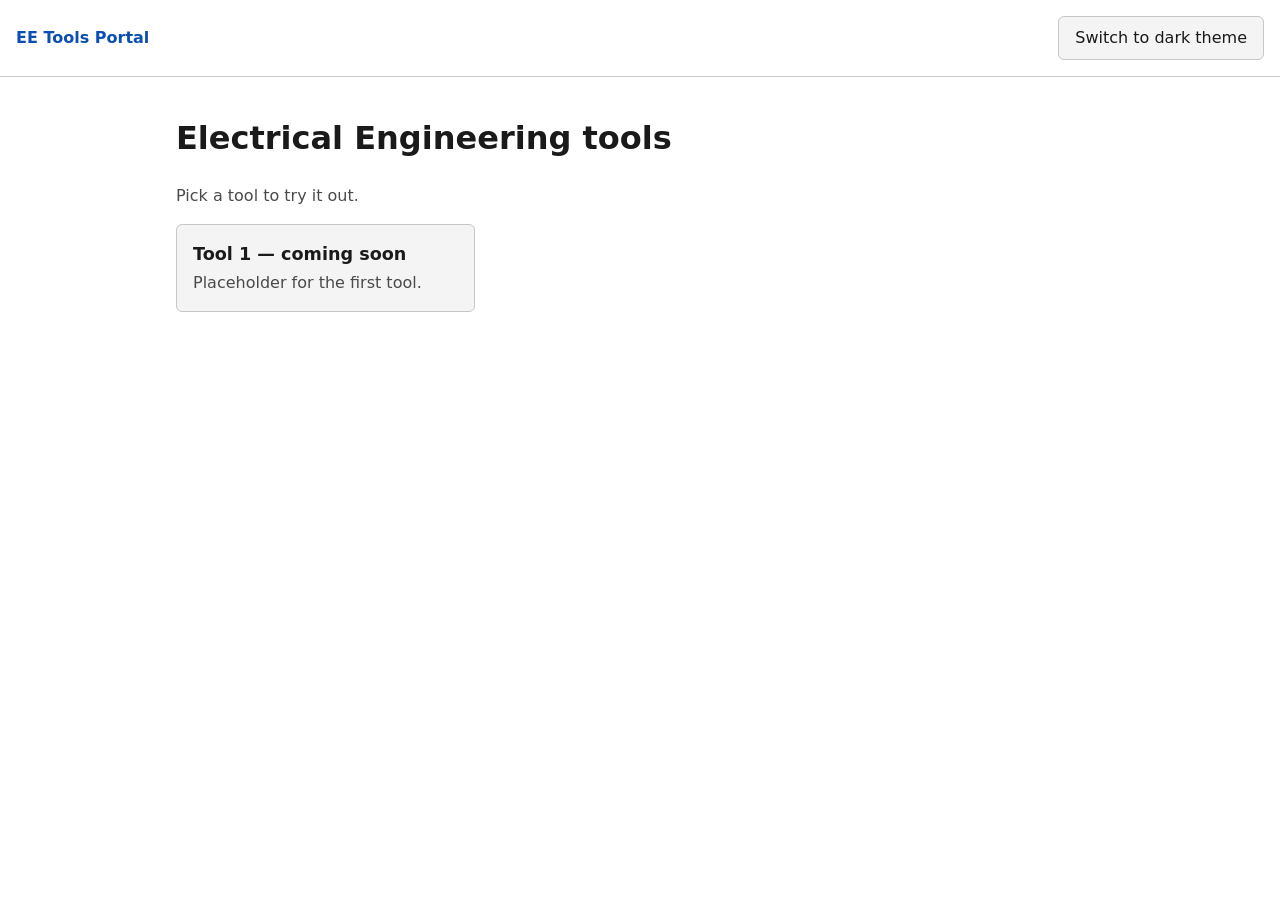
==== index.html @ 7837f7fe "Build portal homepage with theme toggle and placeholder tool card Co-Authored-By: Claude Sonnet 5.5 " ====
<!DOCTYPE html>
<html lang="en" data-theme="light">
<head>
  <meta charset="utf-8">
  <meta name="viewport" content="width=device-width, initial-scale=1">
  <title>EE Tools Portal</title>
  <link rel="stylesheet" href="css/style.css">
  <script src="js/theme.js"></script>
</head>
<body>
  <header class="site-header">
    <a href="index.html">EE Tools Portal</a>
    <button id="theme-toggle" type="button">Switch to dark theme</button>
  </header>
  <main>
    <h1>Electrical Engineering tools</h1>
    <p class="muted">Pick a tool to try it out.</p>
    <ul class="tool-grid">
      <li>
        <a class="card" href="tools/tool-1.html">
          <h2>Tool 1 — coming soon</h2>
          <p>Placeholder for the first tool.</p>
        </a>
      </li>
    </ul>
  </main>
</body>
</html>
---- css/style.css ----
:root {
  --bg: #ffffff;
  --text: #1a1a1a;
  --muted: #4a4a4a;
  --card-bg: #f4f4f4;
  --border: #c8c8c8;
  --link: #0b4fb3;
}

:root[data-theme="dark"] {
  --bg: #161616;
  --text: #f0f0f0;
  --muted: #c4c4c4;
  --card-bg: #242424;
  --border: #4a4a4a;
  --link: #8ab8ff;
}

* {
  box-sizing: border-box;
}

body {
  margin: 0;
  font-family: system-ui, sans-serif;
  line-height: 1.5;
  background: var(--bg);
  color: var(--text);
}

a {
  color: var(--link);
}

.site-header {
  display: flex;
  flex-wrap: wrap;
  align-items: center;
  justify-content: space-between;
  gap: 0.75rem;
  padding: 1rem;
  border-bottom: 1px solid var(--border);
}

.site-header a {
  font-weight: bold;
  text-decoration: none;
}

main {
  max-width: 60rem;
  margin: 0 auto;
  padding: 1rem;
}

.muted {
  color: var(--muted);
}

button,
.card {
  font: inherit;
  color: inherit;
}

button {
  min-height: 44px;
  padding: 0.5rem 1rem;
  background: var(--card-bg);
  border: 1px solid var(--border);
  border-radius: 6px;
  cursor: pointer;
}

.tool-grid {
  display: grid;
  grid-template-columns: 1fr;
  gap: 1rem;
  padding: 0;
  list-style: none;
}

.card {
  display: block;
  height: 100%;
  padding: 1rem;
  background: var(--card-bg);
  border: 1px solid var(--border);
  border-radius: 6px;
  text-decoration: none;
}

.card h2 {
  margin: 0 0 0.25rem;
  font-size: 1.1rem;
}

.card p {
  margin: 0;
  color: var(--muted);
}

a:focus-visible,
button:focus-visible {
  outline: 3px solid var(--link);
  outline-offset: 2px;
}

@media (min-width: 600px) {
  .tool-grid {
    grid-template-columns: repeat(2, 1fr);
  }
}

@media (min-width: 900px) {
  .tool-grid {
    grid-template-columns: repeat(3, 1fr);
  }
}
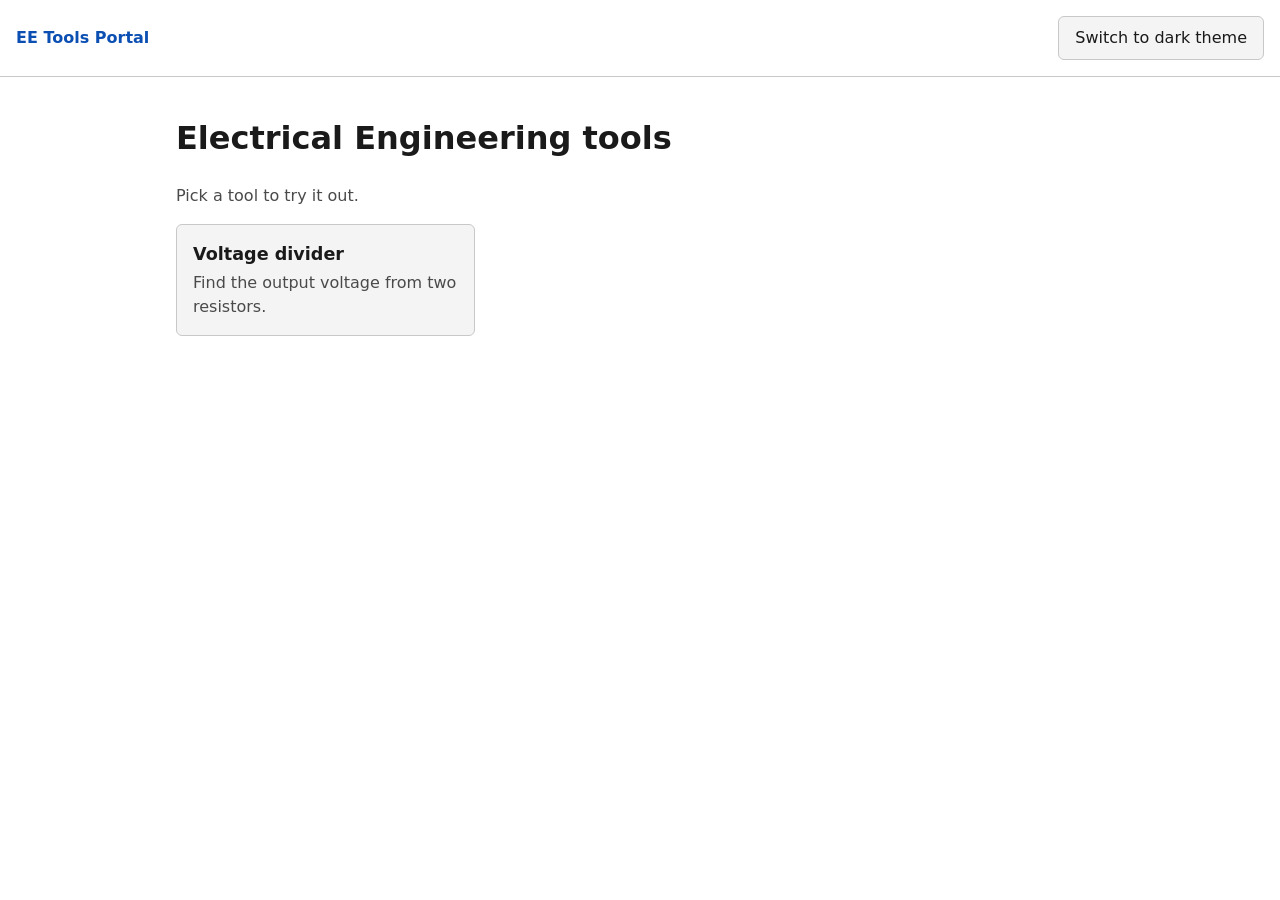
==== commit 2ca76626: "Replace placeholder with voltage divider tool Co-Authored-By: Claude Sonnet 5.5 <noreply@anthropic.c" ====
--- a/index.html
+++ b/index.html
@@ -17,9 +17,9 @@
     <p class="muted">Pick a tool to try it out.</p>
     <ul class="tool-grid">
       <li>
-        <a class="card" href="tools/tool-1.html">
-          <h2>Tool 1 — coming soon</h2>
-          <p>Placeholder for the first tool.</p>
+        <a class="card" href="tools/voltage-divider.html">
+          <h2>Voltage divider</h2>
+          <p>Find the output voltage from two resistors.</p>
         </a>
       </li>
     </ul>
--- a/css/style.css
+++ b/css/style.css
@@ -117,3 +117,62 @@
     grid-template-columns: repeat(3, 1fr);
   }
 }
+
+.field {
+  margin-bottom: 1rem;
+}
+
+.field label {
+  display: block;
+  margin-bottom: 0.25rem;
+}
+
+.field-row {
+  display: flex;
+  gap: 0.5rem;
+}
+
+input,
+select {
+  min-height: 44px;
+  padding: 0.5rem;
+  font: inherit;
+  color: var(--text);
+  background: var(--bg);
+  border: 1px solid var(--border);
+  border-radius: 6px;
+}
+
+input {
+  width: 100%;
+  max-width: 20rem;
+}
+
+.field-row input {
+  flex: 1;
+}
+
+.result {
+  margin-top: 1.5rem;
+}
+
+.result:not(:empty) {
+  padding: 1rem;
+  background: var(--card-bg);
+  border: 1px solid var(--border);
+  border-radius: 6px;
+}
+
+.result p {
+  margin: 0 0 0.5rem;
+}
+
+.result p:last-child {
+  margin-bottom: 0;
+}
+
+input:focus-visible,
+select:focus-visible {
+  outline: 3px solid var(--link);
+  outline-offset: 2px;
+}
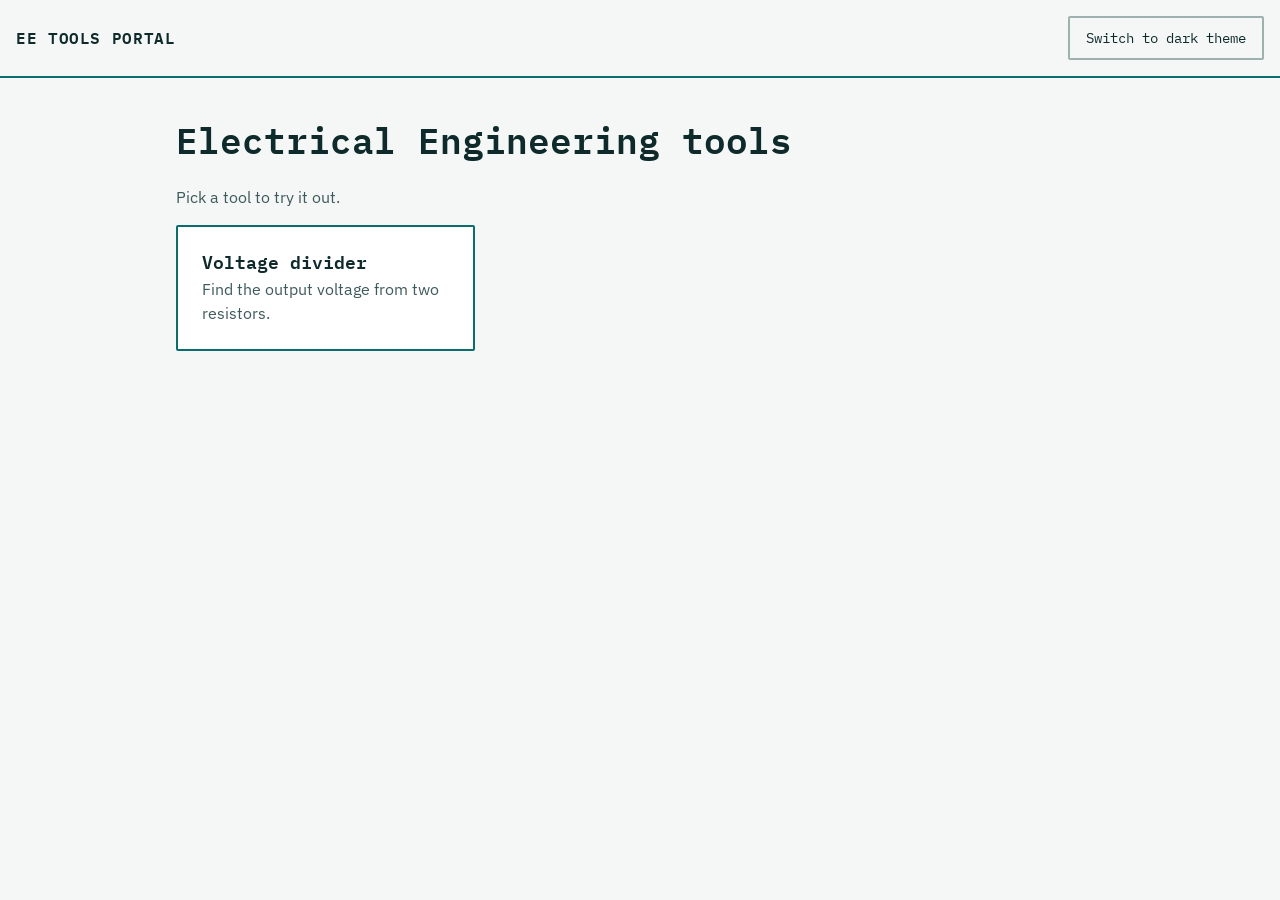
==== commit 3f624e92: "Apply Blueprint design direction and document it in CLAUDE.md Co-Authored-By: Claude Sonnet 5.5 <nor" ====
--- a/index.html
+++ b/index.html
@@ -5,6 +5,8 @@
   <meta name="viewport" content="width=device-width, initial-scale=1">
   <title>EE Tools Portal</title>
   <link rel="stylesheet" href="css/style.css">
+  <link rel="preconnect" href="https://fonts.googleapis.com">
+  <link rel="stylesheet" href="https://fonts.googleapis.com/css2?family=IBM+Plex+Mono:wght@400;600&family=IBM+Plex+Sans:wght@400;600&display=swap">
   <script src="js/theme.js"></script>
 </head>
 <body>
--- a/css/style.css
+++ b/css/style.css
@@ -1,19 +1,35 @@
+/* Design direction: Blueprint. Tokens are documented in CLAUDE.md. */
 :root {
-  --bg: #ffffff;
-  --text: #1a1a1a;
-  --muted: #4a4a4a;
-  --card-bg: #f4f4f4;
-  --border: #c8c8c8;
-  --link: #0b4fb3;
+  --bg: #f4f7f6;
+  --surface: #ffffff;
+  --border: #9db2af;
+  --text: #0e2a2b;
+  --muted: #3f5a5b;
+  --accent: #0b6e6e;
+  --on-accent: #ffffff;
+  --error: #a12626;
+
+  --font-mono: "IBM Plex Mono", ui-monospace, "Courier New", monospace;
+  --font-body: "IBM Plex Sans", system-ui, sans-serif;
+
+  --space-1: 0.25rem;
+  --space-2: 0.5rem;
+  --space-3: 1rem;
+  --space-4: 1.5rem;
+  --space-5: 2rem;
+  --radius: 2px;
+  --border-width: 2px;
 }
 
 :root[data-theme="dark"] {
-  --bg: #161616;
-  --text: #f0f0f0;
-  --muted: #c4c4c4;
-  --card-bg: #242424;
-  --border: #4a4a4a;
-  --link: #8ab8ff;
+  --bg: #0a1c26;
+  --surface: #11293a;
+  --border: #3d6179;
+  --text: #e6f4f4;
+  --muted: #9fc0c8;
+  --accent: #4fd1c5;
+  --on-accent: #04202a;
+  --error: #ff9a9a;
 }
 
 * {
@@ -22,14 +38,25 @@
 
 body {
   margin: 0;
-  font-family: system-ui, sans-serif;
+  font-family: var(--font-body);
   line-height: 1.5;
   background: var(--bg);
   color: var(--text);
 }
 
 a {
-  color: var(--link);
+  color: var(--accent);
+}
+
+h1,
+h2 {
+  font-family: var(--font-mono);
+  font-weight: 600;
+  line-height: 1.2;
+}
+
+h1 {
+  font-size: 1.75rem;
 }
 
 .site-header {
@@ -37,45 +64,78 @@
   flex-wrap: wrap;
   align-items: center;
   justify-content: space-between;
-  gap: 0.75rem;
-  padding: 1rem;
-  border-bottom: 1px solid var(--border);
+  gap: var(--space-3);
+  padding: var(--space-3);
+  border-bottom: var(--border-width) solid var(--accent);
 }
 
 .site-header a {
-  font-weight: bold;
+  font-family: var(--font-mono);
+  font-weight: 600;
+  letter-spacing: 0.04em;
+  text-transform: uppercase;
   text-decoration: none;
+  color: var(--text);
 }
 
 main {
   max-width: 60rem;
   margin: 0 auto;
-  padding: 1rem;
+  padding: var(--space-3);
 }
 
 .muted {
   color: var(--muted);
 }
 
+.back-link {
+  font-family: var(--font-mono);
+  font-weight: 600;
+}
+
 button,
-.card {
+input,
+select {
+  min-height: 44px;
   font: inherit;
-  color: inherit;
+  color: var(--text);
+  border: var(--border-width) solid var(--border);
+  border-radius: var(--radius);
 }
 
 button {
-  min-height: 44px;
-  padding: 0.5rem 1rem;
-  background: var(--card-bg);
-  border: 1px solid var(--border);
-  border-radius: 6px;
+  padding: var(--space-2) var(--space-3);
+  font-family: var(--font-mono);
+  font-size: 0.9rem;
+  background: transparent;
   cursor: pointer;
+}
+
+button[type="submit"] {
+  font-weight: 600;
+  letter-spacing: 0.04em;
+  text-transform: uppercase;
+  color: var(--on-accent);
+  background: var(--accent);
+  border-color: var(--accent);
+}
+
+input,
+select {
+  padding: var(--space-2) 0.75rem;
+  font-family: var(--font-mono);
+  background: var(--bg);
+}
+
+input {
+  width: 100%;
+  max-width: 20rem;
 }
 
 .tool-grid {
   display: grid;
   grid-template-columns: 1fr;
-  gap: 1rem;
+  gap: var(--space-3);
   padding: 0;
   list-style: none;
 }
@@ -83,15 +143,16 @@
 .card {
   display: block;
   height: 100%;
-  padding: 1rem;
-  background: var(--card-bg);
-  border: 1px solid var(--border);
-  border-radius: 6px;
+  padding: var(--space-4);
+  color: var(--text);
+  background: var(--surface);
+  border: var(--border-width) solid var(--accent);
+  border-radius: var(--radius);
   text-decoration: none;
 }
 
 .card h2 {
-  margin: 0 0 0.25rem;
+  margin: 0 0 var(--space-1);
   font-size: 1.1rem;
 }
 
@@ -100,9 +161,59 @@
   color: var(--muted);
 }
 
+.field {
+  margin-bottom: var(--space-3);
+}
+
+.field label {
+  display: block;
+  margin-bottom: var(--space-1);
+  font-family: var(--font-mono);
+  font-size: 0.8rem;
+  letter-spacing: 0.05em;
+  text-transform: uppercase;
+}
+
+.field-row {
+  display: flex;
+  gap: var(--space-2);
+}
+
+.field-row input {
+  flex: 1;
+}
+
+.result {
+  margin-top: var(--space-4);
+}
+
+.result:not(:empty) {
+  padding: var(--space-3);
+  font-family: var(--font-mono);
+  background: var(--surface);
+  border: var(--border-width) solid var(--border);
+  border-left: 6px solid var(--accent);
+  border-radius: var(--radius);
+}
+
+.result.error:not(:empty) {
+  color: var(--error);
+  border-left-color: var(--error);
+}
+
+.result p {
+  margin: 0 0 var(--space-2);
+}
+
+.result p:last-child {
+  margin-bottom: 0;
+}
+
 a:focus-visible,
-button:focus-visible {
-  outline: 3px solid var(--link);
+button:focus-visible,
+input:focus-visible,
+select:focus-visible {
+  outline: 3px solid var(--accent);
   outline-offset: 2px;
 }
 
@@ -113,66 +224,11 @@
 }
 
 @media (min-width: 900px) {
+  h1 {
+    font-size: 2.25rem;
+  }
+
   .tool-grid {
     grid-template-columns: repeat(3, 1fr);
   }
 }
-
-.field {
-  margin-bottom: 1rem;
-}
-
-.field label {
-  display: block;
-  margin-bottom: 0.25rem;
-}
-
-.field-row {
-  display: flex;
-  gap: 0.5rem;
-}
-
-input,
-select {
-  min-height: 44px;
-  padding: 0.5rem;
-  font: inherit;
-  color: var(--text);
-  background: var(--bg);
-  border: 1px solid var(--border);
-  border-radius: 6px;
-}
-
-input {
-  width: 100%;
-  max-width: 20rem;
-}
-
-.field-row input {
-  flex: 1;
-}
-
-.result {
-  margin-top: 1.5rem;
-}
-
-.result:not(:empty) {
-  padding: 1rem;
-  background: var(--card-bg);
-  border: 1px solid var(--border);
-  border-radius: 6px;
-}
-
-.result p {
-  margin: 0 0 0.5rem;
-}
-
-.result p:last-child {
-  margin-bottom: 0;
-}
-
-input:focus-visible,
-select:focus-visible {
-  outline: 3px solid var(--link);
-  outline-offset: 2px;
-}
